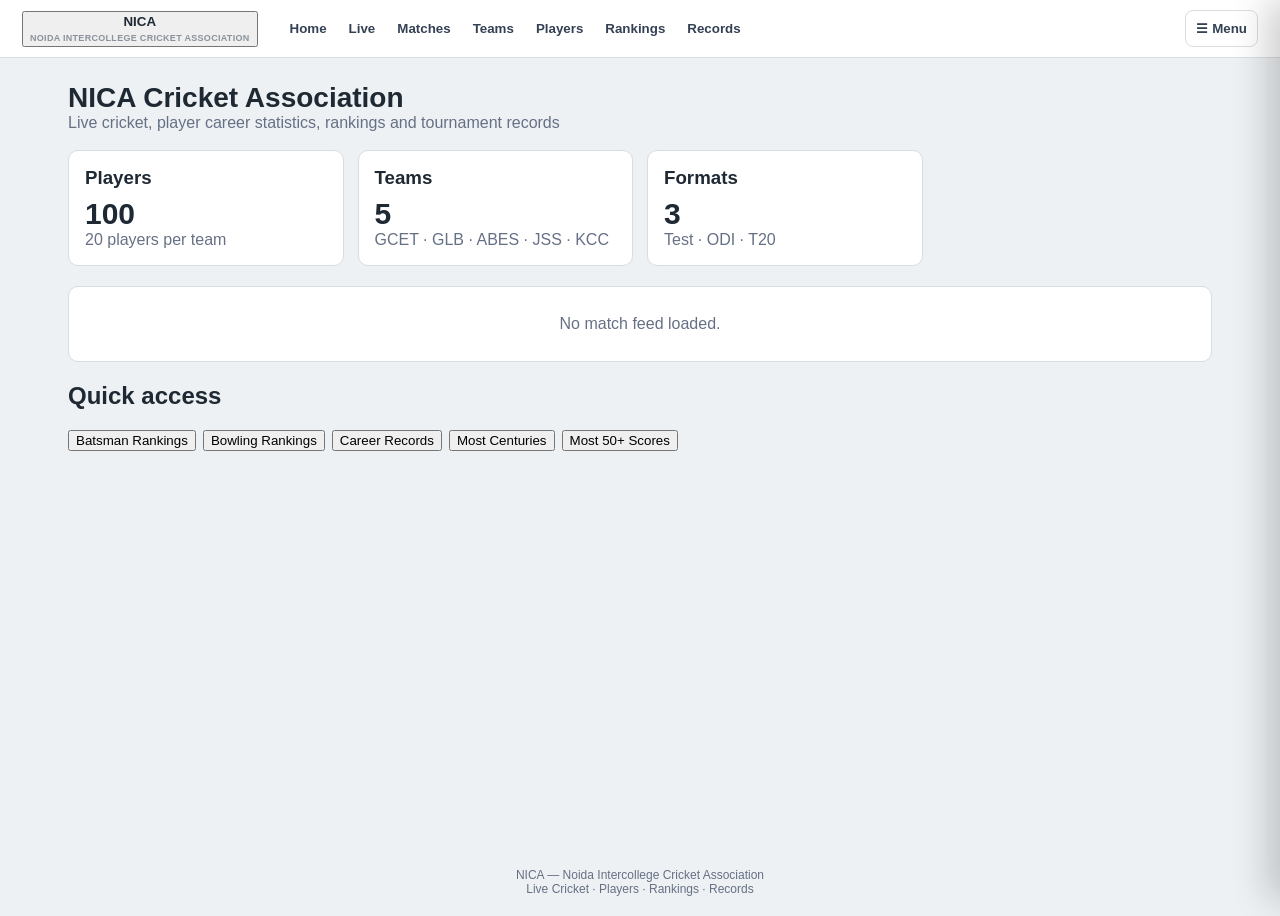
==== NICT-main/index.html @ 6d0a4652 "Revise comments and footer in index.html Updated comments to clarify application structure and loadi" ====
<!DOCTYPE html>
<html lang="en">
<head>
    <meta charset="UTF-8">
    <meta name="viewport" content="width=device-width, initial-scale=1.0">

    <title>NICA — Noida Intercollege Cricket Association</title>

    <meta
        name="description"
        content="NICA Cricket Association — live cricket, matches, teams, players, rankings and records."
    >

    <meta name="theme-color" content="#079b79">

    <!--
      ==========================================================
      NICT FINAL FRONTEND STRUCTURE
      ==========================================================

      ZIP currently contains TWO app.js files:

        NICT-main/app.js
        NICT-main/NICT-main/app.js

      IMPORTANT:
        This index intentionally loads the SECOND one:

          NICT-main/NICT-main/app.js

      because that is the full application containing:
        - Home
        - Live
        - Matches
        - Teams
        - Players
        - Rankings
        - Records
        - Statistics
        - Head to Head
        - Career records
        - Admin
        - Supabase multi-device support
        - 20 sec ball replay
        - 60 sec over break
        - 15 min innings break
        - full scorecard
        - format selectors

      The outer NICT-main/app.js is the old stripped-down
      browser-only version and must NOT be loaded by this page.
    -->

    <link
        rel="stylesheet"
        href="style.css"
    >

    <style>
        /*
          Small compatibility layer.
          The real theme remains style.css.
        */

        .brand-box{
            display:flex;
            align-items:center;
            gap:8px;
        }

        .brand-logo{
            width:42px;
            height:42px;
            object-fit:contain;
            border-radius:8px;
        }

        .admin-nav{
            color:#a35b00 !important;
        }

        .admin-nav::before{
            content:"🔒 ";
        }

        .desktop-nav{
            display:flex;
            align-items:center;
            gap:2px;
            flex:1;
            overflow-x:auto;
            scrollbar-width:none;
        }

        .desktop-nav::-webkit-scrollbar{
            display:none;
        }

        .desktop-nav button{
            white-space:nowrap;
        }

        .drawer{
            z-index:100;
        }

        #overlay{
            z-index:90;
        }

        /*
          Keep the main application above the page background.
        */
        #app{
            min-height:calc(100vh - 110px);
        }

        @media(max-width:800px){
            .topbar{
                padding:0 10px;
                gap:8px;
            }

            .desktop-nav{
                display:none;
            }
        }
    </style>
</head>

<body>

<!-- ==========================================================
     TOP NAVIGATION
     ========================================================== -->

<header class="topbar">

    <!-- Logo / Home -->
    <button
        type="button"
        class="brand"
        onclick="navigate('home')"
        aria-label="NICA Home"
    >
        <span class="brand-box">

            <img
                class="brand-logo"
                src="assets/NICA.png"
                alt="NICA"
                onerror="this.style.display='none'"
            >

            <span>
                <strong>NICA</strong>
                <br>
                <small>
                    NOIDA INTERCOLLEGE CRICKET ASSOCIATION
                </small>
            </span>

        </span>
    </button>

    <!-- ======================================================
         MAIN NAV
         app.js listens to [data-view]
         ====================================================== -->

    <nav
        class="desktop-nav"
        aria-label="Main navigation"
    >

        <button
            type="button"
            data-view="home"
        >
            Home
        </button>

        <button
            type="button"
            data-view="live"
        >
            Live
        </button>

        <button
            type="button"
            data-view="matches"
        >
            Matches
        </button>

        <button
            type="button"
            data-view="teams"
        >
            Teams
        </button>

        <button
            type="button"
            data-view="players"
        >
            Players
        </button>

        <button
            type="button"
            data-view="rankings"
        >
            Rankings
        </button>

        <button
            type="button"
            data-view="records"
        >
            Records
        </button>

    </nav>

    <!-- ======================================================
         MENU BUTTON
         ====================================================== -->

    <button
        id="menuBtn"
        class="menu-btn"
        type="button"
        aria-label="Open NICA menu"
        aria-controls="drawer"
        aria-expanded="false"
    >
        ☰ Menu
    </button>

</header>


<!-- ==========================================================
     SIDE MENU OVERLAY
     ========================================================== -->

<div
    id="overlay"
    aria-hidden="true"
></div>


<!-- ==========================================================
     SIDE MENU / ADDITIONAL FEATURES
     ========================================================== -->

<aside
    id="drawer"
    class="drawer"
    aria-label="NICA Menu"
>

    <div class="drawer-head">

        <strong>
            NICA Menu
        </strong>

        <button
            id="closeMenu"
            type="button"
            aria-label="Close menu"
        >
            ×
        </button>

    </div>


    <!-- Statistics -->
    <button
        type="button"
        data-view="stats"
    >
        📊 Statistics
    </button>


    <!-- Head to Head -->
    <button
        type="button"
        data-view="headToHead"
    >
        ⚔️ Head to Head
    </button>


    <!-- Career -->
    <button
        type="button"
        data-view="careerRecords"
    >
        🏆 Career Records
    </button>


    <!-- Rankings -->
    <button
        type="button"
        data-view="batRankings"
    >
        🏏 Batting Rankings
    </button>

    <button
        type="button"
        data-view="bowlRankings"
    >
        🎯 Bowling Rankings
    </button>

    <button
        type="button"
        data-view="allRoundRankings"
    >
        ⭐ All-round Rankings
    </button>


    <!-- Team / fielding records -->
    <button
        type="button"
        data-view="teamRecords"
    >
        🏫 Team Records
    </button>

    <button
        type="button"
        data-view="catchRecords"
    >
        🧤 Catch Records
    </button>


    <!-- Batting records -->
    <button
        type="button"
        data-view="centuryRecords"
    >
        💯 Most Centuries
    </button>

    <button
        type="button"
        data-view="fiftyRecords"
    >
        5️⃣ Most 50+ Scores
    </button>

    <button
        type="button"
        data-view="sixRecords"
    >
        6️⃣ Most Sixes
    </button>

    <button
        type="button"
        data-view="fourRecords"
    >
        4️⃣ Most Fours
    </button>


    <!-- Bowling records -->
    <button
        type="button"
        data-view="wicketRecords"
    >
        🎯 Most Wickets
    </button>


    <!-- ======================================================
         ADMIN
         ======================================================

         The password is NOT placed in this HTML.

         app.js performs the actual check:

             @@098

         Admin stays locked until the user enters it.
         ====================================================== -->

    <button
        type="button"
        class="admin-nav"
        data-view="admin"
    >
        Admin Panel
    </button>

</aside>


<!-- ==========================================================
     APPLICATION ROOT

     The full nested app.js renders everything inside #app.
     ========================================================== -->

<main id="app">

    <div class="card empty">
        Loading NICA Cricket Association...
    </div>

</main>


<!-- ==========================================================
     FOOTER
     ========================================================== -->

<footer
    style="
        text-align:center;
        padding:20px;
        color:#667085;
        font-size:12px;
    "
>
    NICA — Noida Intercollege Cricket Association
    <br>
    Live Cricket · Players · Rankings · Records
</footer>


<!-- ==========================================================
     FINAL SCRIPT

     VERY IMPORTANT:
     DO NOT CHANGE THIS TO "app.js".

     It must load the FULL application:

         NICT-main/NICT-main/app.js

     Because this index.html is located in:

         NICT-main/index.html
     ========================================================== -->

<script
    src="app.js"
    defer
></script>

</body>
</html>
---- NICT-main/style.css ----
/* ============================================================
   NICT SCORECARD THEME — INSPIRED BY THE SUPPLIED VIDEO
   ============================================================ */

:root{
  --bg:#eef1f3;
  --card:#ffffff;
  --ink:#1f2933;
  --muted:#667085;
  --line:#d9dde1;
  --green:#079b79;
  --green-dark:#087f66;
  --green-soft:#e7f6f1;
  --red:#c62828;
  --amber:#a35b00;
  --blue:#1769aa;
  --dark:#17212b;
}

*{box-sizing:border-box}

body{
  margin:0;
  background:var(--bg);
  color:var(--ink);
  font-family:Arial,Helvetica,sans-serif;
}

.topbar{
  min-height:58px;
  background:#fff;
  border-bottom:1px solid var(--line);
  display:flex;
  align-items:center;
  padding:0 22px;
  gap:22px;
  position:sticky;
  top:0;
  z-index:50;
}

.brand{
  display:flex;
  align-items:center;
  gap:8px;
  text-decoration:none;
  color:var(--ink);
  font-weight:900;
  white-space:nowrap;
}

.brand small{
  color:#8a929b;
  font-size:9px;
  letter-spacing:.3px;
}

.desktop-nav{
  display:flex;
  gap:2px;
  overflow:auto;
}

.desktop-nav button,
.menu-btn{
  border:0;
  background:transparent;
  padding:10px;
  font-weight:800;
  color:#344054;
  cursor:pointer;
}

.desktop-nav button:hover,
.menu-btn:hover{
  color:var(--green);
}

.menu-btn{
  margin-left:auto;
  border:1px solid var(--line);
  border-radius:8px;
}

.drawer{
  position:fixed;
  right:-360px;
  top:0;
  width:360px;
  height:100vh;
  background:#fff;
  z-index:100;
  box-shadow:-12px 0 35px #0003;
  padding:16px;
  overflow:auto;
  transition:right .2s ease;
}

.drawer.open{right:0}

.drawer-head{
  display:flex;
  justify-content:space-between;
  align-items:center;
  margin-bottom:8px;
  font-size:20px;
}

.drawer-head button{
  border:0;
  background:transparent;
  font-size:28px;
  cursor:pointer;
}

.drawer>button{
  width:100%;
  display:block;
  border:0;
  border-bottom:1px solid #eef0f2;
  background:#fff;
  text-align:left;
  padding:12px 5px;
  font-weight:750;
  cursor:pointer;
}

.drawer>button:hover{
  color:var(--green);
  background:#f6fbf9;
}

#overlay{
  display:none;
  position:fixed;
  inset:0;
  background:#0008;
  z-index:90;
}

#overlay.show{display:block}

main{
  max-width:1180px;
  margin:0 auto;
  padding:24px 18px 50px;
}

.page-head{
  display:flex;
  justify-content:space-between;
  align-items:flex-end;
  gap:16px;
  margin-bottom:18px;
}

.page-head h1{
  margin:0;
  font-size:28px;
}

.muted{color:var(--muted)}

.small-note{
  font-size:11px;
  margin-top:8px;
}

.grid{
  display:grid;
  grid-template-columns:repeat(4,1fr);
  gap:14px;
}

.card{
  background:var(--card);
  border:1px solid var(--line);
  border-radius:10px;
  padding:16px;
}

.card h2,
.card h3,
.card h4{
  margin:0 0 8px;
}

.big{
  font-size:30px;
  font-weight:900;
}

.section{
  margin-top:20px;
}

.tabs{
  display:flex;
  gap:7px;
  flex-wrap:wrap;
}

.btn{
  border:0;
  background:var(--green);
  color:#fff;
  border-radius:7px;
  padding:10px 14px;
  font-weight:800;
  cursor:pointer;
}

.btn:hover{background:var(--green-dark)}

.btn.secondary{
  background:#344054;
}

.btn.danger{
  background:#b42318;
}

.input,
.select{
  width:100%;
  padding:11px;
  border:1px solid #cfd5dc;
  border-radius:7px;
  background:#fff;
}

.notice{
  padding:11px 13px;
  border:1px solid #f0cf86;
  background:#fff8e8;
  color:#765000;
  border-radius:7px;
  margin:10px 0;
}

.pill{
  display:inline-block;
  padding:5px 9px;
  border-radius:999px;
  background:#edf4f0;
  color:var(--green-dark);
  font-size:12px;
  font-weight:800;
}

.live-pill{
  background:#fff0ef;
  color:var(--red);
}

.match-list{
  display:grid;
  gap:12px;
}

.match-card{
  background:#fff;
  border:1px solid var(--line);
  border-radius:10px;
  padding:15px;
}

.scoretop{
  display:flex;
  justify-content:space-between;
  align-items:center;
  gap:18px;
}

.team-logo{
  width:52px;
  height:52px;
  object-fit:contain;
  background:#fff;
  border-radius:7px;
}

.team-logos{
  display:flex;
  align-items:center;
  gap:10px;
}

.meta{
  color:#71808d;
  font-size:12px;
}

.empty{
  padding:28px;
  text-align:center;
  color:var(--muted);
}

/* ============================================================
   SCORECARD — VIDEO STYLE
   ============================================================ */

.scorecard-shell{
  background:#fff;
  border:1px solid #d7dbde;
  border-radius:2px;
  overflow:hidden;
}

.scorecard-meta{
  display:flex;
  gap:14px;
  flex-wrap:wrap;
  padding:12px 14px;
  border-bottom:1px solid #e2e5e7;
  font-size:12px;
  color:#707981;
}

.result-line{
  padding:11px 14px;
  color:var(--green-dark);
  font-weight:800;
}

.innings-pills{
  display:flex;
  gap:8px;
  padding:4px 14px 13px;
  overflow-x:auto;
}

.innings-pill{
  border:0;
  background:#dce9e5;
  color:#36554d;
  border-radius:18px;
  padding:7px 13px;
  font-weight:800;
  white-space:nowrap;
  cursor:pointer;
}

.innings-pill.active{
  background:var(--green);
  color:#fff;
}

.innings-pill.disabled{
  opacity:.45;
  cursor:not-allowed;
}

.scorecard-team-header{
  background:var(--green);
  color:#fff;
  display:flex;
  justify-content:space-between;
  align-items:center;
  padding:11px 14px;
}

.scorecard-team-name{
  font-size:17px;
  font-weight:900;
}

.scorecard-innings-label{
  font-size:11px;
  margin-left:8px;
  opacity:.85;
}

.scorecard-team-total{
  font-size:18px;
  font-weight:900;
}

.scorecard-team-total span{
  font-size:12px;
  font-weight:700;
  margin-left:5px;
}

.scorecard-table-wrap{
  overflow-x:auto;
}

.scorecard-table{
  width:100%;
  min-width:720px;
  border-collapse:collapse;
  background:#fff;
}

.scorecard-table th,
.scorecard-table td{
  padding:8px 10px;
  border-bottom:1px solid #e4e7e9;
  font-size:13px;
  text-align:left;
  white-space:nowrap;
}

.scorecard-table th{
  background:#e9e9e9;
  color:#555;
  font-size:11px;
  font-weight:900;
}

.scorecard-table td.num,
.scorecard-table th:not(:first-child){
  text-align:center;
}

.scorecard-table td.strong{
  font-weight:900;
}

.scorecard-table .batter-name{
  color:#2870b2;
  font-weight:700;
}

.scorecard-table .dismissal{
  color:#69727b;
  font-size:11px;
  min-width:190px;
}

.scorecard-subtitle{
  font-size:15px;
  margin:0 0 8px;
}

.scorecard-section{
  padding:0 14px;
}

.extras-row{
  display:flex;
  justify-content:space-between;
  gap:18px;
  padding:11px 10px;
  border-bottom:1px solid #e4e7e9;
  font-size:13px;
}

.scorecard-total{
  display:flex;
  justify-content:space-between;
  gap:18px;
  padding:12px 24px;
  font-size:14px;
  border-bottom:1px solid #d8dcdf;
}

.live-ball-panel{
  margin:14px;
  padding:14px;
  border:1px solid #cfe6df;
  background:#f4fbf9;
  border-radius:8px;
}

.live-label{
  color:var(--green-dark);
  font-size:11px;
  font-weight:900;
  letter-spacing:.4px;
}

.live-ball-main{
  display:flex;
  gap:10px;
  align-items:center;
  margin:7px 0;
}

.shot-tags{
  display:flex;
  gap:6px;
  flex-wrap:wrap;
  margin:7px 0;
}

.tag{
  background:#eef2f4;
  border-radius:999px;
  padding:4px 7px;
  font-size:10px;
  font-weight:900;
}

.lastballs{
  display:flex;
  gap:6px;
  flex-wrap:wrap;
  margin-top:9px;
}

.ball{
  width:32px;
  height:32px;
  border-radius:50%;
  display:grid;
  place-items:center;
  background:#f0f2f3;
  border:1px solid #d7dbde;
  font-size:11px;
  font-weight:900;
}

.ball.four{
  background:#e8f2ff;
  color:#145c9e;
}

.ball.six{
  background:#e7f8ef;
  color:#087443;
}

.ball.wicket{
  background:#ffeded;
  color:#b42318;
}

.ball.extra{
  background:#fff4df;
  color:#9b5c00;
}

.scorecard-footer{
  display:flex;
  justify-content:space-between;
  gap:12px;
  flex-wrap:wrap;
  padding:11px 14px;
  background:#f7f8f9;
  border-top:1px solid #e1e4e6;
  color:#68727b;
  font-size:11px;
}

/* ============================================================
   OLD/GENERAL TABLES
   ============================================================ */

.table-wrap{
  background:#fff;
  border:1px solid var(--line);
  border-radius:9px;
  overflow:auto;
}

.table{
  border-collapse:collapse;
  width:100%;
  min-width:700px;
}

.table th,
.table td{
  padding:10px 12px;
  border-bottom:1px solid var(--line);
  font-size:13px;
  text-align:left;
  white-space:nowrap;
}

.table th{
  background:#f6f7f8;
  color:#475467;
  font-size:11px;
  text-transform:uppercase;
}

/* ============================================================
   RESPONSIVE
   ============================================================ */

@media(max-width:950px){
  .desktop-nav{display:none}
  .grid{grid-template-columns:repeat(2,1fr)}
  main{padding:16px 12px 40px}
}

@media(max-width:600px){
  .grid{grid-template-columns:1fr}
  .brand small{display:none}
  .drawer{width:88%}
  .scoretop{align-items:flex-start}
  .scorecard-team-header{
    align-items:flex-start;
    gap:10px;
  }
  .scorecard-team-total{
    font-size:15px;
  }
}
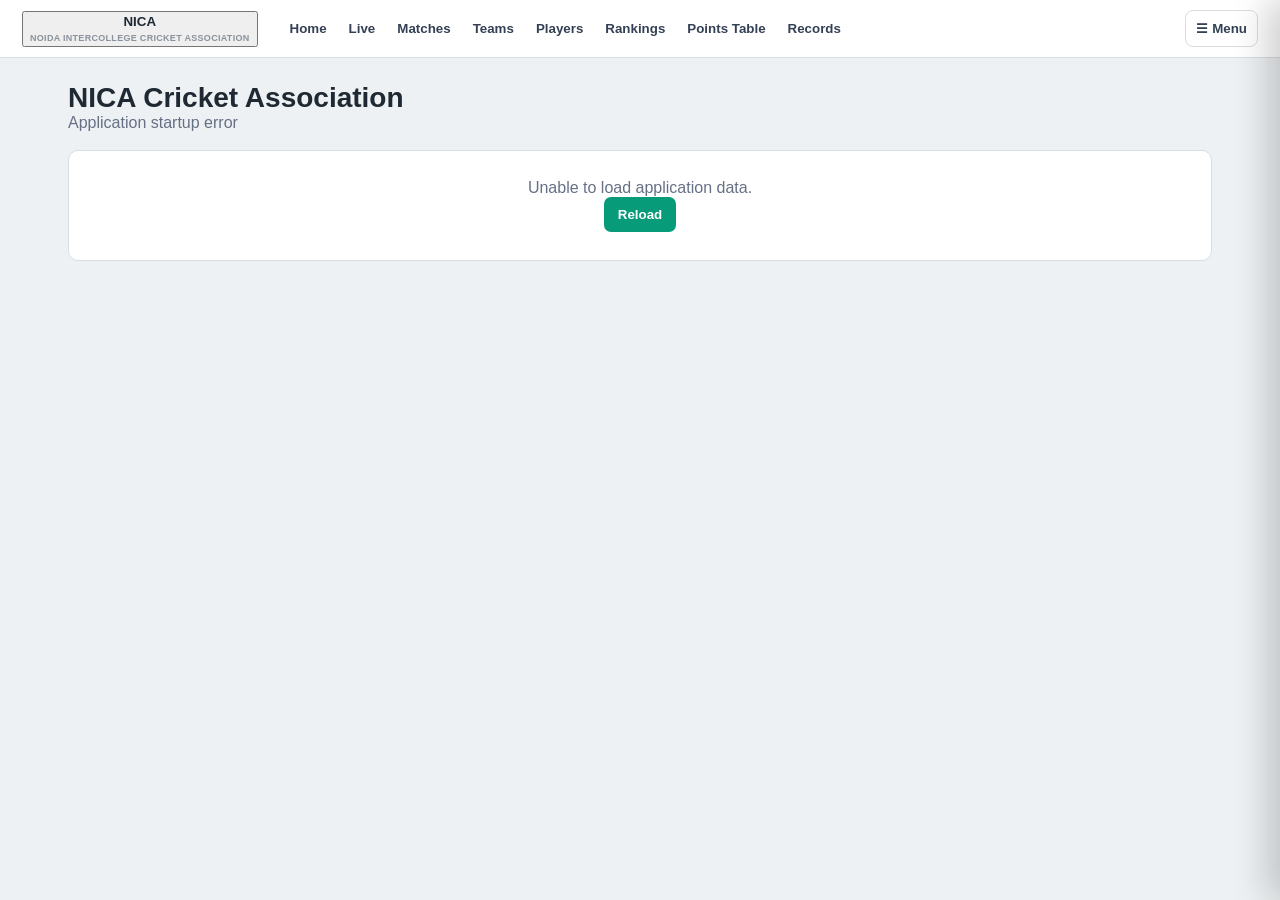
==== commit 6fb86759: "Clean up index.html and update app.js references Removed legacy comments and updated application ref" ====
--- a/NICT-main/index.html
+++ b/NICT-main/index.html
@@ -14,21 +14,13 @@
     <meta name="theme-color" content="#079b79">
 
     <!--
-      ==========================================================
-      NICT FINAL FRONTEND STRUCTURE
-      ==========================================================
-
-      ZIP currently contains TWO app.js files:
-
-        NICT-main/app.js
-        NICT-main/NICT-main/app.js
-
-      IMPORTANT:
-        This index intentionally loads the SECOND one:
-
-          NICT-main/NICT-main/app.js
-
-      because that is the full application containing:
+      NICA FINAL FRONTEND
+      This index.html and app.js belong in the same directory.
+      The script below intentionally loads the local app.js.
+      All shared match state is read from /api/matches.
+    -->
+    <!--
+      Full application containing:
         - Home
         - Live
         - Matches
@@ -47,8 +39,10 @@
         - full scorecard
         - format selectors
 
-      The outer NICT-main/app.js is the old stripped-down
-      browser-only version and must NOT be loaded by this page.
+      This index.html and app.js belong in the same directory.
+      The local app.js is the only application script loaded by this page.
+      Shared matches come from /api/matches and shared career/rankings
+      come from /api/stats.
     -->
 
     <link
@@ -125,6 +119,64 @@
                 display:none;
             }
         }
+    
+        /* Navigation safety: drawer is interactive only when opened. */
+        .drawer:not(.open){pointer-events:none;}
+        .drawer.open{pointer-events:auto;}
+        #overlay:not(.show){pointer-events:none;}
+        #overlay.show{pointer-events:auto;}
+    
+
+        /* FINAL NAVIGATION SAFETY */
+        .topbar{
+            position:sticky !important;
+            z-index:1000 !important;
+        }
+
+        .desktop-nav{
+            position:relative;
+            z-index:1001;
+        }
+
+        .desktop-nav button,
+        .menu-btn,
+        .brand{
+            pointer-events:auto !important;
+            position:relative;
+            z-index:1002;
+        }
+
+        .menu-btn{
+            display:block !important;
+            margin-left:auto !important;
+            flex:0 0 auto !important;
+            visibility:visible !important;
+            opacity:1 !important;
+        }
+
+        #drawer{
+            z-index:2000 !important;
+        }
+
+        #overlay{
+            z-index:1900 !important;
+        }
+
+        .drawer:not(.open){
+            pointer-events:none;
+        }
+
+        .drawer.open{
+            pointer-events:auto;
+        }
+
+        #overlay:not(.show){
+            pointer-events:none;
+        }
+
+        #overlay.show{
+            pointer-events:auto;
+        }
     </style>
 </head>
 
@@ -217,6 +269,13 @@
 
         <button
             type="button"
+            data-view="pointTable"
+        >
+            Points Table
+        </button>
+
+        <button
+            type="button"
             data-view="records"
         >
             Records
@@ -339,6 +398,13 @@
 
     <button
         type="button"
+        data-view="pointTable"
+    >
+        📋 Points Table 2026
+    </button>
+
+    <button
+        type="button"
         data-view="catchRecords"
     >
         🧤 Catch Records
@@ -410,56 +476,13 @@
 
 <!-- ==========================================================
      APPLICATION ROOT
-
-     The full nested app.js renders everything inside #app.
      ========================================================== -->
 
 <main id="app">
-
-    <div class="card empty">
-        Loading NICA Cricket Association...
-    </div>
-
+    <div class="card empty">Loading NICA Cricket Association...</div>
 </main>
 
-
-<!-- ==========================================================
-     FOOTER
-     ========================================================== -->
-
-<footer
-    style="
-        text-align:center;
-        padding:20px;
-        color:#667085;
-        font-size:12px;
-    "
->
-    NICA — Noida Intercollege Cricket Association
-    <br>
-    Live Cricket · Players · Rankings · Records
-</footer>
-
-
-<!-- ==========================================================
-     FINAL SCRIPT
-
-     VERY IMPORTANT:
-     DO NOT CHANGE THIS TO "app.js".
-
-     It must load the FULL application:
-
-         NICT-main/NICT-main/app.js
-
-     Because this index.html is located in:
-
-         NICT-main/index.html
-     ========================================================== -->
-
-<script
-    src="app.js"
-    defer
-></script>
+<script src="app.js" defer></script>
 
 </body>
 </html>
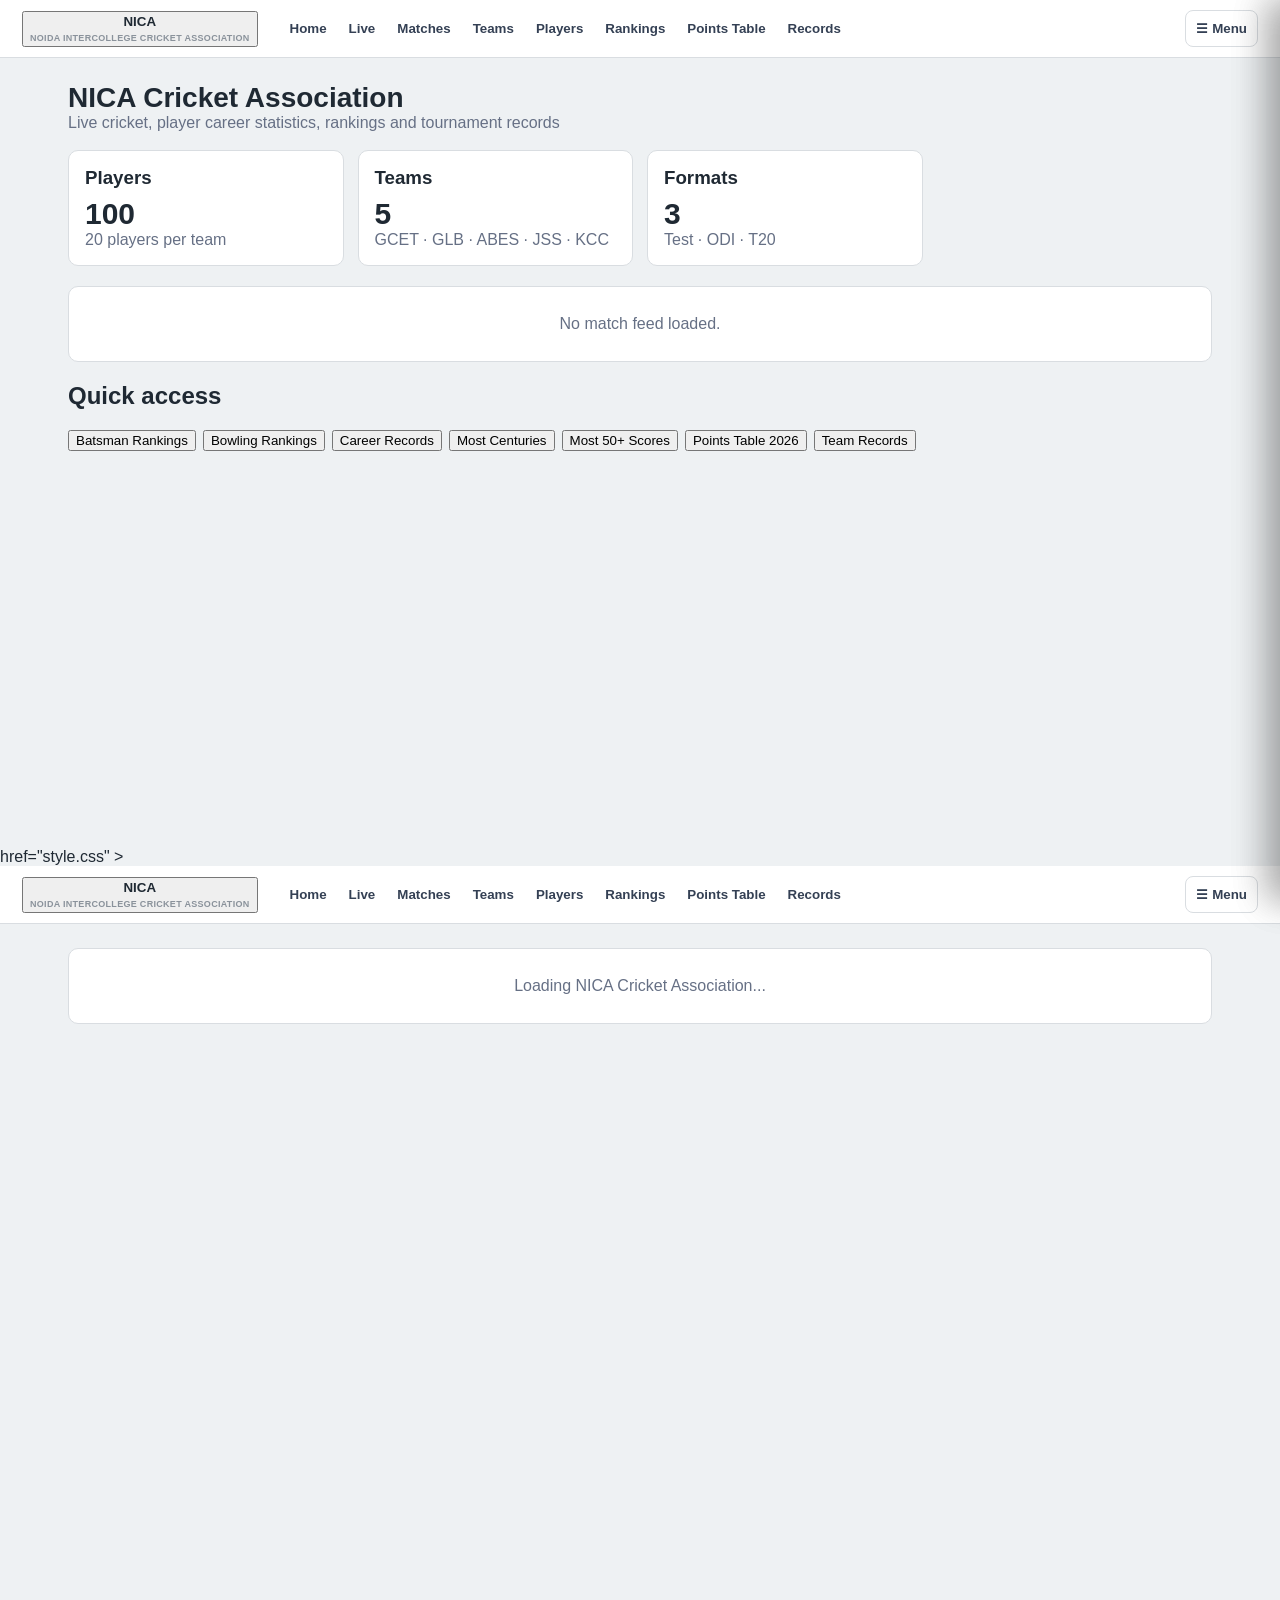
==== commit 3d358977: "Update index.html" ====
--- a/NICT-main/index.html
+++ b/NICT-main/index.html
@@ -482,7 +482,447 @@
     <div class="card empty">Loading NICA Cricket Association...</div>
 </main>
 
-<script src="app.js" defer></script>
+<script src="app.js?v=20260826-startup-fix-2" defer></script>
 
 </body>
 </html>
+
+        href="style.css"
+    >
+
+    <style>
+        /*
+          Small compatibility layer.
+          The real theme remains style.css.
+        */
+
+        .brand-box{
+            display:flex;
+            align-items:center;
+            gap:8px;
+        }
+
+        .brand-logo{
+            width:42px;
+            height:42px;
+            object-fit:contain;
+            border-radius:8px;
+        }
+
+        .admin-nav{
+            color:#a35b00 !important;
+        }
+
+        .admin-nav::before{
+            content:"🔒 ";
+        }
+
+        .desktop-nav{
+            display:flex;
+            align-items:center;
+            gap:2px;
+            flex:1;
+            overflow-x:auto;
+            scrollbar-width:none;
+        }
+
+        .desktop-nav::-webkit-scrollbar{
+            display:none;
+        }
+
+        .desktop-nav button{
+            white-space:nowrap;
+        }
+
+        .drawer{
+            z-index:100;
+        }
+
+        #overlay{
+            z-index:90;
+        }
+
+        /*
+          Keep the main application above the page background.
+        */
+        #app{
+            min-height:calc(100vh - 110px);
+        }
+
+        @media(max-width:800px){
+            .topbar{
+                padding:0 10px;
+                gap:8px;
+            }
+
+            .desktop-nav{
+                display:none;
+            }
+        }
+    
+        /* Navigation safety: drawer is interactive only when opened. */
+        .drawer:not(.open){pointer-events:none;}
+        .drawer.open{pointer-events:auto;}
+        #overlay:not(.show){pointer-events:none;}
+        #overlay.show{pointer-events:auto;}
+    
+
+        /* FINAL NAVIGATION SAFETY */
+        .topbar{
+            position:sticky !important;
+            z-index:1000 !important;
+        }
+
+        .desktop-nav{
+            position:relative;
+            z-index:1001;
+        }
+
+        .desktop-nav button,
+        .menu-btn,
+        .brand{
+            pointer-events:auto !important;
+            position:relative;
+            z-index:1002;
+        }
+
+        .menu-btn{
+            display:block !important;
+            margin-left:auto !important;
+            flex:0 0 auto !important;
+            visibility:visible !important;
+            opacity:1 !important;
+        }
+
+        #drawer{
+            z-index:2000 !important;
+        }
+
+        #overlay{
+            z-index:1900 !important;
+        }
+
+        .drawer:not(.open){
+            pointer-events:none;
+        }
+
+        .drawer.open{
+            pointer-events:auto;
+        }
+
+        #overlay:not(.show){
+            pointer-events:none;
+        }
+
+        #overlay.show{
+            pointer-events:auto;
+        }
+    </style>
+</head>
+
+<body>
+
+<!-- ==========================================================
+     TOP NAVIGATION
+     ========================================================== -->
+
+<header class="topbar">
+
+    <!-- Logo / Home -->
+    <button
+        type="button"
+        class="brand"
+        onclick="navigate('home')"
+        aria-label="NICA Home"
+    >
+        <span class="brand-box">
+
+            <img
+                class="brand-logo"
+                src="assets/NICA.png"
+                alt="NICA"
+                onerror="this.style.display='none'"
+            >
+
+            <span>
+                <strong>NICA</strong>
+                <br>
+                <small>
+                    NOIDA INTERCOLLEGE CRICKET ASSOCIATION
+                </small>
+            </span>
+
+        </span>
+    </button>
+
+    <!-- ======================================================
+         MAIN NAV
+         app.js listens to [data-view]
+         ====================================================== -->
+
+    <nav
+        class="desktop-nav"
+        aria-label="Main navigation"
+    >
+
+        <button
+            type="button"
+            data-view="home"
+        >
+            Home
+        </button>
+
+        <button
+            type="button"
+            data-view="live"
+        >
+            Live
+        </button>
+
+        <button
+            type="button"
+            data-view="matches"
+        >
+            Matches
+        </button>
+
+        <button
+            type="button"
+            data-view="teams"
+        >
+            Teams
+        </button>
+
+        <button
+            type="button"
+            data-view="players"
+        >
+            Players
+        </button>
+
+        <button
+            type="button"
+            data-view="rankings"
+        >
+            Rankings
+        </button>
+
+        <button
+            type="button"
+            data-view="pointTable"
+        >
+            Points Table
+        </button>
+
+        <button
+            type="button"
+            data-view="records"
+        >
+            Records
+        </button>
+
+    </nav>
+
+    <!-- ======================================================
+         MENU BUTTON
+         ====================================================== -->
+
+    <button
+        id="menuBtn"
+        class="menu-btn"
+        type="button"
+        aria-label="Open NICA menu"
+        aria-controls="drawer"
+        aria-expanded="false"
+    >
+        ☰ Menu
+    </button>
+
+</header>
+
+
+<!-- ==========================================================
+     SIDE MENU OVERLAY
+     ========================================================== -->
+
+<div
+    id="overlay"
+    aria-hidden="true"
+></div>
+
+
+<!-- ==========================================================
+     SIDE MENU / ADDITIONAL FEATURES
+     ========================================================== -->
+
+<aside
+    id="drawer"
+    class="drawer"
+    aria-label="NICA Menu"
+>
+
+    <div class="drawer-head">
+
+        <strong>
+            NICA Menu
+        </strong>
+
+        <button
+            id="closeMenu"
+            type="button"
+            aria-label="Close menu"
+        >
+            ×
+        </button>
+
+    </div>
+
+
+    <!-- Statistics -->
+    <button
+        type="button"
+        data-view="stats"
+    >
+        📊 Statistics
+    </button>
+
+
+    <!-- Head to Head -->
+    <button
+        type="button"
+        data-view="headToHead"
+    >
+        ⚔️ Head to Head
+    </button>
+
+
+    <!-- Career -->
+    <button
+        type="button"
+        data-view="careerRecords"
+    >
+        🏆 Career Records
+    </button>
+
+
+    <!-- Rankings -->
+    <button
+        type="button"
+        data-view="batRankings"
+    >
+        🏏 Batting Rankings
+    </button>
+
+    <button
+        type="button"
+        data-view="bowlRankings"
+    >
+        🎯 Bowling Rankings
+    </button>
+
+    <button
+        type="button"
+        data-view="allRoundRankings"
+    >
+        ⭐ All-round Rankings
+    </button>
+
+
+    <!-- Team / fielding records -->
+    <button
+        type="button"
+        data-view="teamRecords"
+    >
+        🏫 Team Records
+    </button>
+
+    <button
+        type="button"
+        data-view="pointTable"
+    >
+        📋 Points Table 2026
+    </button>
+
+    <button
+        type="button"
+        data-view="catchRecords"
+    >
+        🧤 Catch Records
+    </button>
+
+
+    <!-- Batting records -->
+    <button
+        type="button"
+        data-view="centuryRecords"
+    >
+        💯 Most Centuries
+    </button>
+
+    <button
+        type="button"
+        data-view="fiftyRecords"
+    >
+        5️⃣ Most 50+ Scores
+    </button>
+
+    <button
+        type="button"
+        data-view="sixRecords"
+    >
+        6️⃣ Most Sixes
+    </button>
+
+    <button
+        type="button"
+        data-view="fourRecords"
+    >
+        4️⃣ Most Fours
+    </button>
+
+
+    <!-- Bowling records -->
+    <button
+        type="button"
+        data-view="wicketRecords"
+    >
+        🎯 Most Wickets
+    </button>
+
+
+    <!-- ======================================================
+         ADMIN
+         ======================================================
+
+         The password is NOT placed in this HTML.
+
+         app.js performs the actual check:
+
+             @@098
+
+         Admin stays locked until the user enters it.
+         ====================================================== -->
+
+    <button
+        type="button"
+        class="admin-nav"
+        data-view="admin"
+    >
+        Admin Panel
+    </button>
+
+</aside>
+
+
+<!-- ==========================================================
+     APPLICATION ROOT
+     ========================================================== -->
+
+<main id="app">
+    <div class="card empty">Loading NICA Cricket Association...</div>
+</main>
+
+<script src="app.js" defer></script>
+
+</body>
+</html>
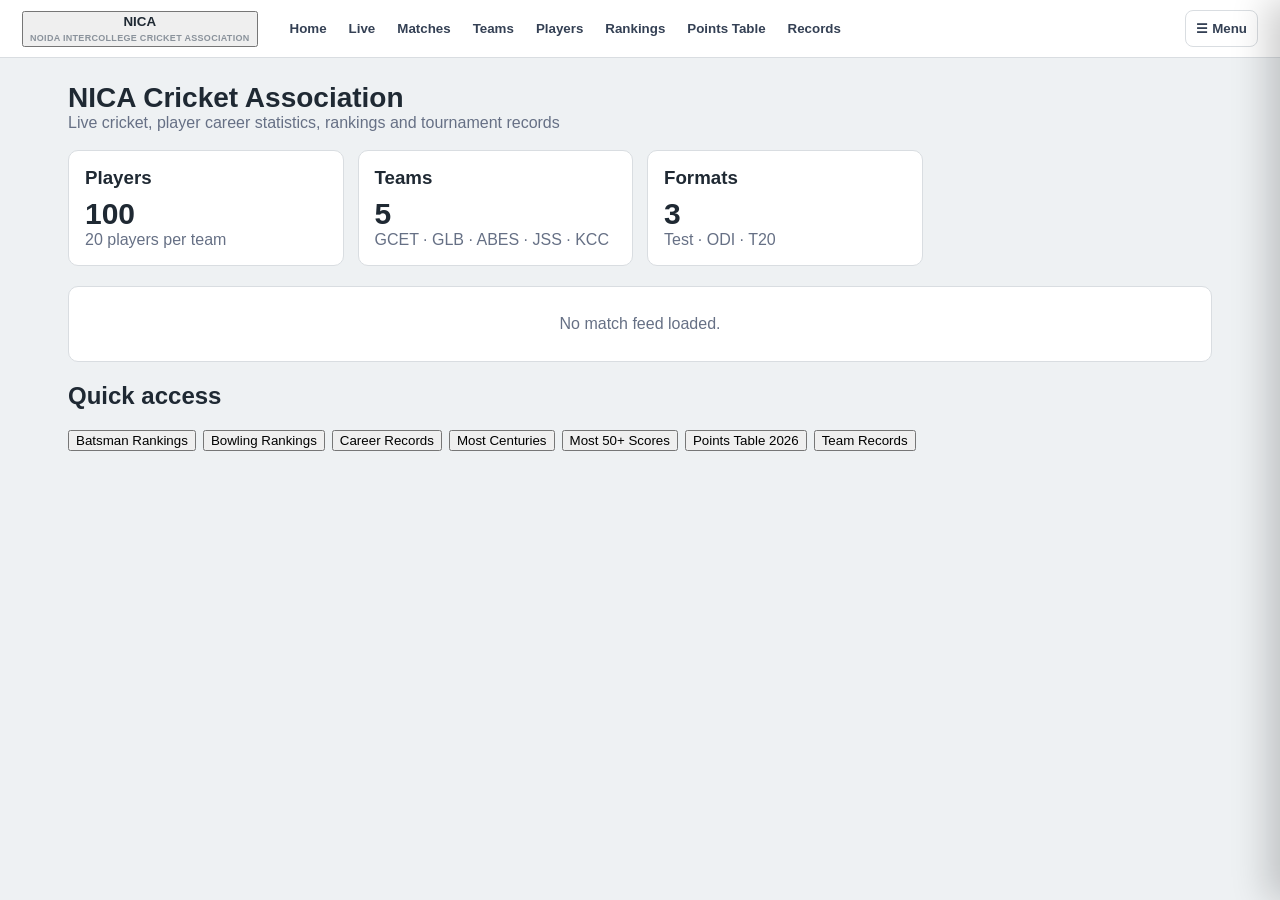
==== commit 0f89e5b3: "Update index.html" ====
--- a/NICT-main/index.html
+++ b/NICT-main/index.html
@@ -39,10 +39,8 @@
         - full scorecard
         - format selectors
 
-      This index.html and app.js belong in the same directory.
-      The local app.js is the only application script loaded by this page.
-      Shared matches come from /api/matches and shared career/rankings
-      come from /api/stats.
+      The outer NICT-main/app.js is the old stripped-down
+      browser-only version and must NOT be loaded by this page.
     -->
 
     <link
@@ -270,6 +268,7 @@
         <button
             type="button"
             data-view="pointTable"
+            onclick="navigate('pointTable')"
         >
             Points Table
         </button>
@@ -482,447 +481,7 @@
     <div class="card empty">Loading NICA Cricket Association...</div>
 </main>
 
-<script src="app.js?v=20260826-startup-fix-2" defer></script>
+<script src="app.js?v=20260826-v4" defer></script>
 
 </body>
 </html>
-
-        href="style.css"
-    >
-
-    <style>
-        /*
-          Small compatibility layer.
-          The real theme remains style.css.
-        */
-
-        .brand-box{
-            display:flex;
-            align-items:center;
-            gap:8px;
-        }
-
-        .brand-logo{
-            width:42px;
-            height:42px;
-            object-fit:contain;
-            border-radius:8px;
-        }
-
-        .admin-nav{
-            color:#a35b00 !important;
-        }
-
-        .admin-nav::before{
-            content:"🔒 ";
-        }
-
-        .desktop-nav{
-            display:flex;
-            align-items:center;
-            gap:2px;
-            flex:1;
-            overflow-x:auto;
-            scrollbar-width:none;
-        }
-
-        .desktop-nav::-webkit-scrollbar{
-            display:none;
-        }
-
-        .desktop-nav button{
-            white-space:nowrap;
-        }
-
-        .drawer{
-            z-index:100;
-        }
-
-        #overlay{
-            z-index:90;
-        }
-
-        /*
-          Keep the main application above the page background.
-        */
-        #app{
-            min-height:calc(100vh - 110px);
-        }
-
-        @media(max-width:800px){
-            .topbar{
-                padding:0 10px;
-                gap:8px;
-            }
-
-            .desktop-nav{
-                display:none;
-            }
-        }
-    
-        /* Navigation safety: drawer is interactive only when opened. */
-        .drawer:not(.open){pointer-events:none;}
-        .drawer.open{pointer-events:auto;}
-        #overlay:not(.show){pointer-events:none;}
-        #overlay.show{pointer-events:auto;}
-    
-
-        /* FINAL NAVIGATION SAFETY */
-        .topbar{
-            position:sticky !important;
-            z-index:1000 !important;
-        }
-
-        .desktop-nav{
-            position:relative;
-            z-index:1001;
-        }
-
-        .desktop-nav button,
-        .menu-btn,
-        .brand{
-            pointer-events:auto !important;
-            position:relative;
-            z-index:1002;
-        }
-
-        .menu-btn{
-            display:block !important;
-            margin-left:auto !important;
-            flex:0 0 auto !important;
-            visibility:visible !important;
-            opacity:1 !important;
-        }
-
-        #drawer{
-            z-index:2000 !important;
-        }
-
-        #overlay{
-            z-index:1900 !important;
-        }
-
-        .drawer:not(.open){
-            pointer-events:none;
-        }
-
-        .drawer.open{
-            pointer-events:auto;
-        }
-
-        #overlay:not(.show){
-            pointer-events:none;
-        }
-
-        #overlay.show{
-            pointer-events:auto;
-        }
-    </style>
-</head>
-
-<body>
-
-<!-- ==========================================================
-     TOP NAVIGATION
-     ========================================================== -->
-
-<header class="topbar">
-
-    <!-- Logo / Home -->
-    <button
-        type="button"
-        class="brand"
-        onclick="navigate('home')"
-        aria-label="NICA Home"
-    >
-        <span class="brand-box">
-
-            <img
-                class="brand-logo"
-                src="assets/NICA.png"
-                alt="NICA"
-                onerror="this.style.display='none'"
-            >
-
-            <span>
-                <strong>NICA</strong>
-                <br>
-                <small>
-                    NOIDA INTERCOLLEGE CRICKET ASSOCIATION
-                </small>
-            </span>
-
-        </span>
-    </button>
-
-    <!-- ======================================================
-         MAIN NAV
-         app.js listens to [data-view]
-         ====================================================== -->
-
-    <nav
-        class="desktop-nav"
-        aria-label="Main navigation"
-    >
-
-        <button
-            type="button"
-            data-view="home"
-        >
-            Home
-        </button>
-
-        <button
-            type="button"
-            data-view="live"
-        >
-            Live
-        </button>
-
-        <button
-            type="button"
-            data-view="matches"
-        >
-            Matches
-        </button>
-
-        <button
-            type="button"
-            data-view="teams"
-        >
-            Teams
-        </button>
-
-        <button
-            type="button"
-            data-view="players"
-        >
-            Players
-        </button>
-
-        <button
-            type="button"
-            data-view="rankings"
-        >
-            Rankings
-        </button>
-
-        <button
-            type="button"
-            data-view="pointTable"
-        >
-            Points Table
-        </button>
-
-        <button
-            type="button"
-            data-view="records"
-        >
-            Records
-        </button>
-
-    </nav>
-
-    <!-- ======================================================
-         MENU BUTTON
-         ====================================================== -->
-
-    <button
-        id="menuBtn"
-        class="menu-btn"
-        type="button"
-        aria-label="Open NICA menu"
-        aria-controls="drawer"
-        aria-expanded="false"
-    >
-        ☰ Menu
-    </button>
-
-</header>
-
-
-<!-- ==========================================================
-     SIDE MENU OVERLAY
-     ========================================================== -->
-
-<div
-    id="overlay"
-    aria-hidden="true"
-></div>
-
-
-<!-- ==========================================================
-     SIDE MENU / ADDITIONAL FEATURES
-     ========================================================== -->
-
-<aside
-    id="drawer"
-    class="drawer"
-    aria-label="NICA Menu"
->
-
-    <div class="drawer-head">
-
-        <strong>
-            NICA Menu
-        </strong>
-
-        <button
-            id="closeMenu"
-            type="button"
-            aria-label="Close menu"
-        >
-            ×
-        </button>
-
-    </div>
-
-
-    <!-- Statistics -->
-    <button
-        type="button"
-        data-view="stats"
-    >
-        📊 Statistics
-    </button>
-
-
-    <!-- Head to Head -->
-    <button
-        type="button"
-        data-view="headToHead"
-    >
-        ⚔️ Head to Head
-    </button>
-
-
-    <!-- Career -->
-    <button
-        type="button"
-        data-view="careerRecords"
-    >
-        🏆 Career Records
-    </button>
-
-
-    <!-- Rankings -->
-    <button
-        type="button"
-        data-view="batRankings"
-    >
-        🏏 Batting Rankings
-    </button>
-
-    <button
-        type="button"
-        data-view="bowlRankings"
-    >
-        🎯 Bowling Rankings
-    </button>
-
-    <button
-        type="button"
-        data-view="allRoundRankings"
-    >
-        ⭐ All-round Rankings
-    </button>
-
-
-    <!-- Team / fielding records -->
-    <button
-        type="button"
-        data-view="teamRecords"
-    >
-        🏫 Team Records
-    </button>
-
-    <button
-        type="button"
-        data-view="pointTable"
-    >
-        📋 Points Table 2026
-    </button>
-
-    <button
-        type="button"
-        data-view="catchRecords"
-    >
-        🧤 Catch Records
-    </button>
-
-
-    <!-- Batting records -->
-    <button
-        type="button"
-        data-view="centuryRecords"
-    >
-        💯 Most Centuries
-    </button>
-
-    <button
-        type="button"
-        data-view="fiftyRecords"
-    >
-        5️⃣ Most 50+ Scores
-    </button>
-
-    <button
-        type="button"
-        data-view="sixRecords"
-    >
-        6️⃣ Most Sixes
-    </button>
-
-    <button
-        type="button"
-        data-view="fourRecords"
-    >
-        4️⃣ Most Fours
-    </button>
-
-
-    <!-- Bowling records -->
-    <button
-        type="button"
-        data-view="wicketRecords"
-    >
-        🎯 Most Wickets
-    </button>
-
-
-    <!-- ======================================================
-         ADMIN
-         ======================================================
-
-         The password is NOT placed in this HTML.
-
-         app.js performs the actual check:
-
-             @@098
-
-         Admin stays locked until the user enters it.
-         ====================================================== -->
-
-    <button
-        type="button"
-        class="admin-nav"
-        data-view="admin"
-    >
-        Admin Panel
-    </button>
-
-</aside>
-
-
-<!-- ==========================================================
-     APPLICATION ROOT
-     ========================================================== -->
-
-<main id="app">
-    <div class="card empty">Loading NICA Cricket Association...</div>
-</main>
-
-<script src="app.js" defer></script>
-
-</body>
-</html>
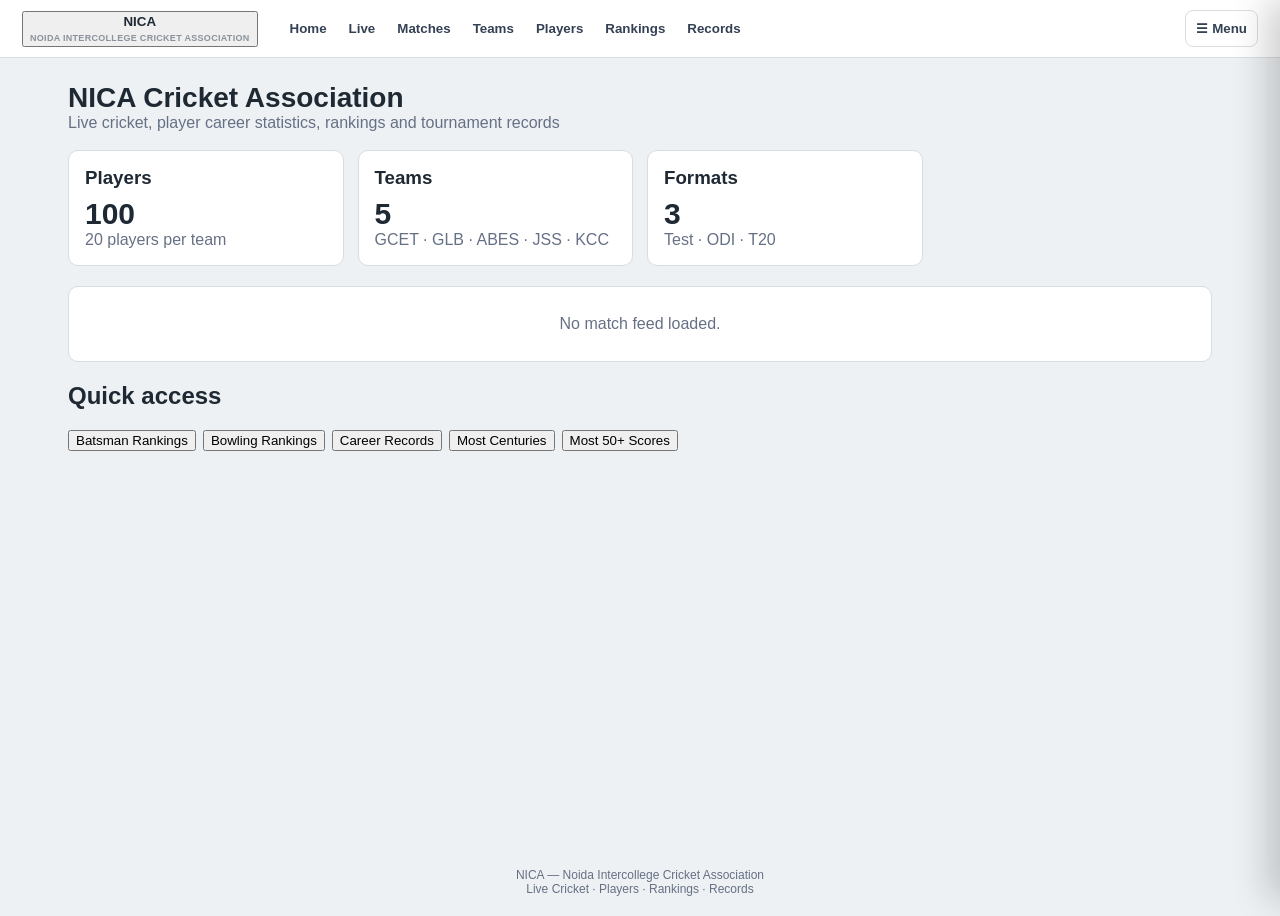
==== commit ea1fc819: "Update index.html" ====
--- a/NICT-main/index.html
+++ b/NICT-main/index.html
@@ -14,13 +14,21 @@
     <meta name="theme-color" content="#079b79">
 
     <!--
-      NICA FINAL FRONTEND
-      This index.html and app.js belong in the same directory.
-      The script below intentionally loads the local app.js.
-      All shared match state is read from /api/matches.
-    -->
-    <!--
-      Full application containing:
+      ==========================================================
+      NICT FINAL FRONTEND STRUCTURE
+      ==========================================================
+
+      ZIP currently contains TWO app.js files:
+
+        NICT-main/app.js
+        NICT-main/NICT-main/app.js
+
+      IMPORTANT:
+        This index intentionally loads the SECOND one:
+
+          NICT-main/NICT-main/app.js
+
+      because that is the full application containing:
         - Home
         - Live
         - Matches
@@ -117,64 +125,6 @@
                 display:none;
             }
         }
-    
-        /* Navigation safety: drawer is interactive only when opened. */
-        .drawer:not(.open){pointer-events:none;}
-        .drawer.open{pointer-events:auto;}
-        #overlay:not(.show){pointer-events:none;}
-        #overlay.show{pointer-events:auto;}
-    
-
-        /* FINAL NAVIGATION SAFETY */
-        .topbar{
-            position:sticky !important;
-            z-index:1000 !important;
-        }
-
-        .desktop-nav{
-            position:relative;
-            z-index:1001;
-        }
-
-        .desktop-nav button,
-        .menu-btn,
-        .brand{
-            pointer-events:auto !important;
-            position:relative;
-            z-index:1002;
-        }
-
-        .menu-btn{
-            display:block !important;
-            margin-left:auto !important;
-            flex:0 0 auto !important;
-            visibility:visible !important;
-            opacity:1 !important;
-        }
-
-        #drawer{
-            z-index:2000 !important;
-        }
-
-        #overlay{
-            z-index:1900 !important;
-        }
-
-        .drawer:not(.open){
-            pointer-events:none;
-        }
-
-        .drawer.open{
-            pointer-events:auto;
-        }
-
-        #overlay:not(.show){
-            pointer-events:none;
-        }
-
-        #overlay.show{
-            pointer-events:auto;
-        }
     </style>
 </head>
 
@@ -267,14 +217,6 @@
 
         <button
             type="button"
-            data-view="pointTable"
-            onclick="navigate('pointTable')"
-        >
-            Points Table
-        </button>
-
-        <button
-            type="button"
             data-view="records"
         >
             Records
@@ -397,13 +339,6 @@
 
     <button
         type="button"
-        data-view="pointTable"
-    >
-        📋 Points Table 2026
-    </button>
-
-    <button
-        type="button"
         data-view="catchRecords"
     >
         🧤 Catch Records
@@ -475,13 +410,56 @@
 
 <!-- ==========================================================
      APPLICATION ROOT
+
+     The full nested app.js renders everything inside #app.
      ========================================================== -->
 
 <main id="app">
-    <div class="card empty">Loading NICA Cricket Association...</div>
+
+    <div class="card empty">
+        Loading NICA Cricket Association...
+    </div>
+
 </main>
 
-<script src="app.js?v=20260826-v4" defer></script>
+
+<!-- ==========================================================
+     FOOTER
+     ========================================================== -->
+
+<footer
+    style="
+        text-align:center;
+        padding:20px;
+        color:#667085;
+        font-size:12px;
+    "
+>
+    NICA — Noida Intercollege Cricket Association
+    <br>
+    Live Cricket · Players · Rankings · Records
+</footer>
+
+
+<!-- ==========================================================
+     FINAL SCRIPT
+
+     VERY IMPORTANT:
+     DO NOT CHANGE THIS TO "app.js".
+
+     It must load the FULL application:
+
+         NICT-main/NICT-main/app.js
+
+     Because this index.html is located in:
+
+         NICT-main/index.html
+     ========================================================== -->
+
+<script
+    src="app.js"
+    defer
+></script>
 
 </body>
 </html>
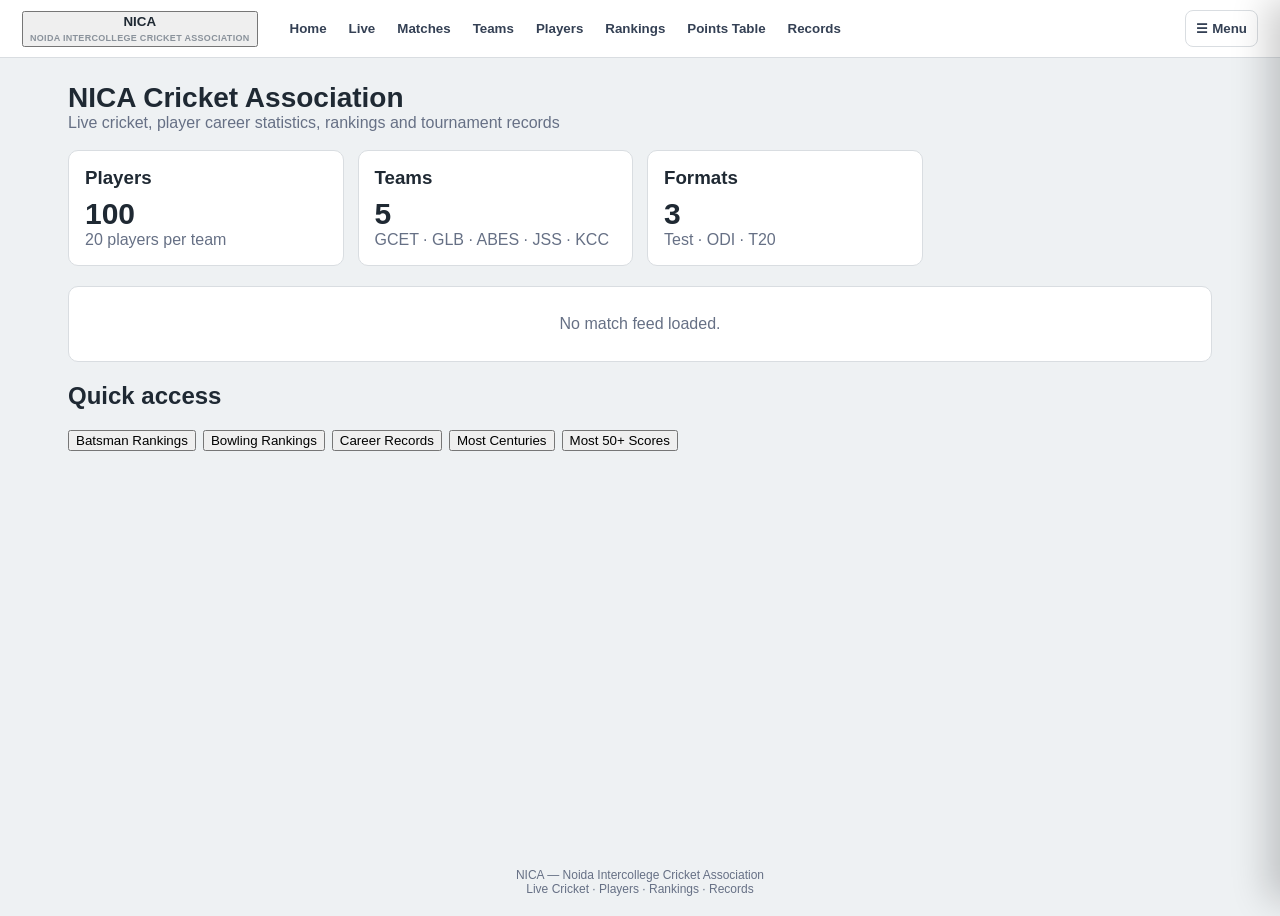
==== commit 5adc8a1c: "Add Points Table 2026 and update button labels" ====
--- a/NICT-main/index.html
+++ b/NICT-main/index.html
@@ -36,10 +36,11 @@
         - Players
         - Rankings
         - Records
+        - Points Table 2026
         - Statistics
         - Head to Head
         - Career records
-        - Admin
+        - Admin controls
         - Supabase multi-device support
         - 20 sec ball replay
         - 60 sec over break
@@ -217,6 +218,13 @@
 
         <button
             type="button"
+            data-view="pointTable"
+        >
+            Points Table
+        </button>
+
+        <button
+            type="button"
             data-view="records"
         >
             Records
@@ -327,17 +335,7 @@
     >
         ⭐ All-round Rankings
     </button>
-
-
-    <!-- Team / fielding records -->
-    <button
-        type="button"
-        data-view="teamRecords"
-    >
-        🏫 Team Records
-    </button>
-
-    <button
+<button
         type="button"
         data-view="catchRecords"
     >
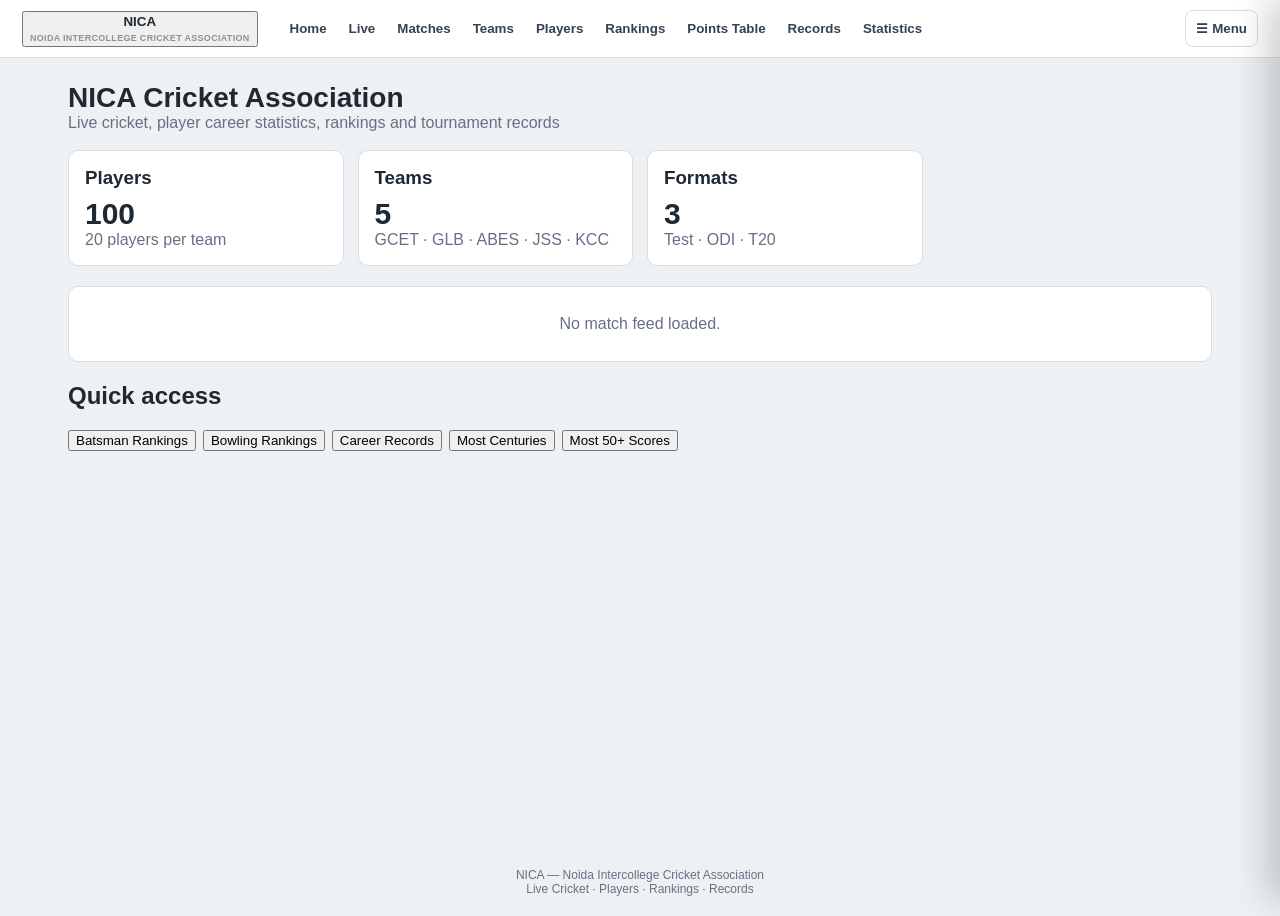
==== commit 3efa2242: "Add Statistics button to navigation menu" ====
--- a/NICT-main/index.html
+++ b/NICT-main/index.html
@@ -230,6 +230,13 @@
             Records
         </button>
 
+        <button
+            type="button"
+            data-view="stats"
+        >
+            Statistics
+        </button>
+
     </nav>
 
     <!-- ======================================================
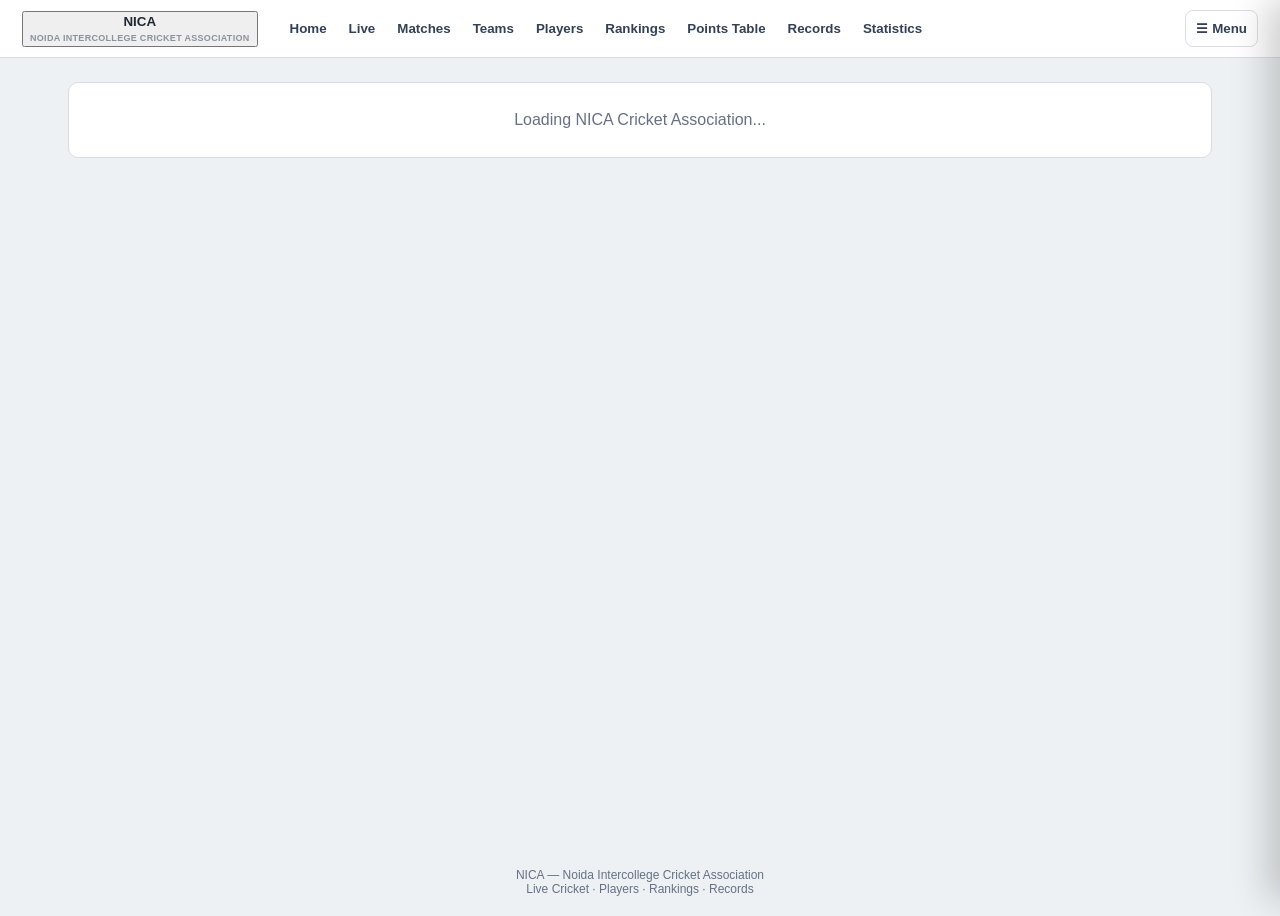
==== commit 38294252: "Add buttons for live view, matches, teams, players, and stats" ====
--- a/NICT-main/index.html
+++ b/NICT-main/index.html
@@ -294,6 +294,14 @@
     </div>
 
 
+    <button type="button" data-view="live">🔴 Live</button>
+    <button type="button" data-view="matches">📋 Matches</button>
+    <button type="button" data-view="teams">🏏 Teams</button>
+    <button type="button" data-view="players">👤 Players</button>
+    <button type="button" data-view="pointTable">📊 Points Table</button>
+    <button type="button" data-view="records">🏆 Records</button>
+
+
     <!-- Statistics -->
     <button
         type="button"
